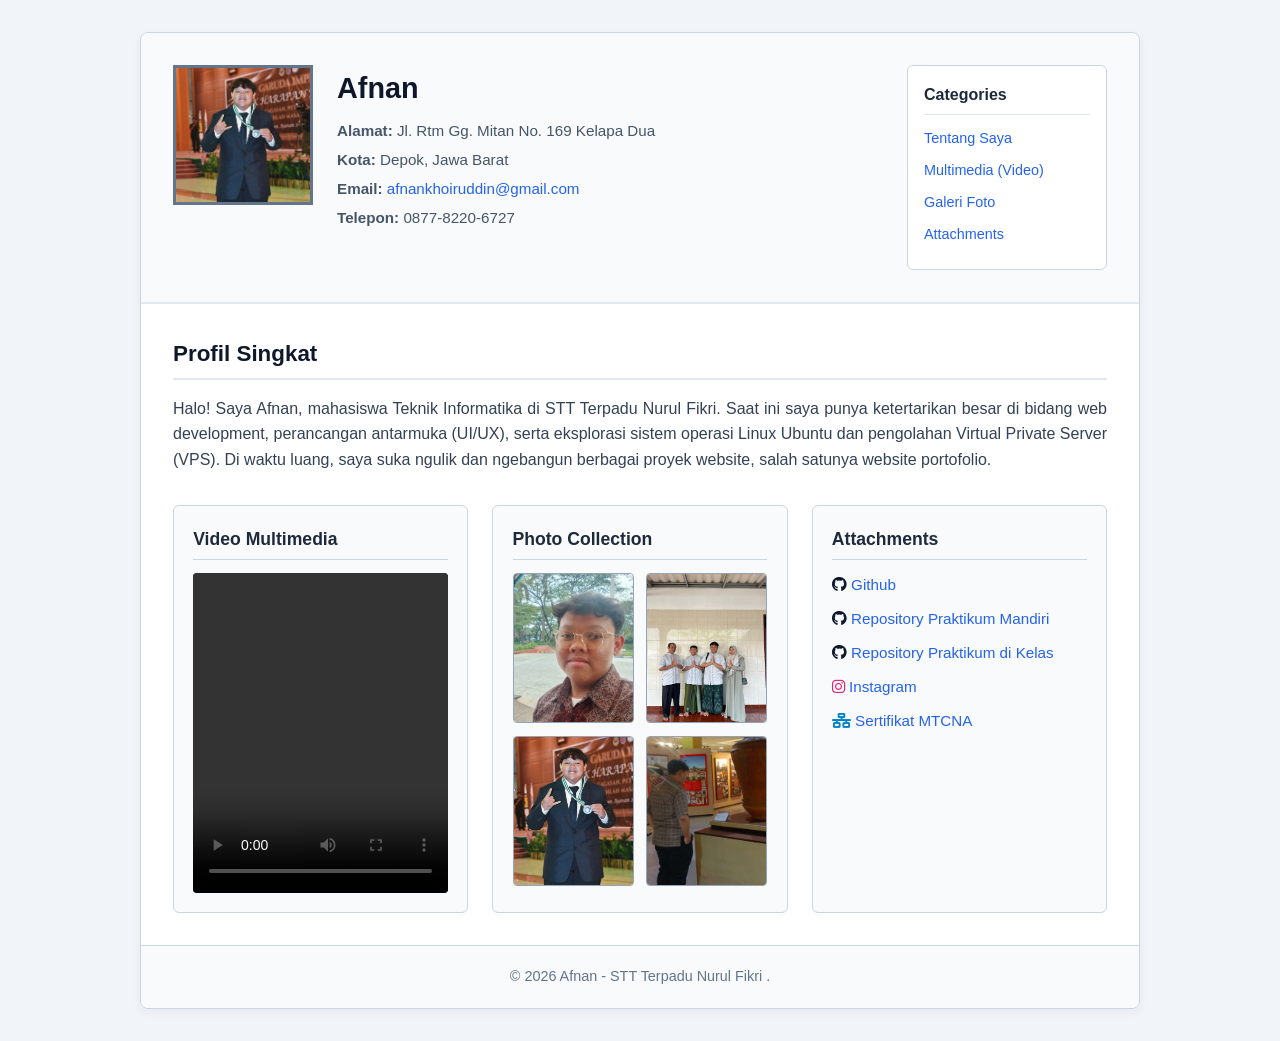
==== praktikummandiri03/index.html @ 67d00181 "Add praktikummandiri03" ====
<!doctype html>
<html lang="id">
  <head>
    <meta charset="UTF-8" />
    <meta name="viewport" content="width=device-width, initial-scale=1.0" />
    <title>Praktikum 3 - Web Profile Layout</title>
    <link
      rel="stylesheet"
      href="https://cdnjs.cloudflare.com/ajax/libs/font-awesome/6.4.0/css/all.min.css"
    />
    <link rel="stylesheet" href="style.css" />
  </head>
  <body>
    <div class="wrapper">
      <header class="profile-header">
        <div class="profile-avatar">
          <img src="assets/img/profile.png" alt="Profile Picture" />
        </div>
        <div class="profile-details">
          <h1>Afnan</h1>
          <p><strong>Alamat:</strong> Jl. Rtm Gg. Mitan No. 169 Kelapa Dua</p>
          <p><strong>Kota:</strong> Depok, Jawa Barat</p>
          <p>
            <strong>Email:</strong>
            <a href="mailto:afnan@example.com">afnankhoiruddin@gmail.com</a>
          </p>
          <p><strong>Telepon:</strong> 0877-8220-6727</p>
        </div>
        <div class="categories-widget">
          <h3>Categories</h3>
          <ul>
            <li><a href="#about">Tentang Saya</a></li>
            <li><a href="#video">Multimedia (Video)</a></li>
            <li><a href="#gallery">Galeri Foto</a></li>
            <li><a href="#attachments">Attachments</a></li>
          </ul>
        </div>
      </header>

      <main class="main-content">
        <article id="about" class="bio-article">
          <h2>Profil Singkat</h2>
          <p>
            Halo! Saya Afnan, mahasiswa Teknik Informatika di STT Terpadu Nurul
            Fikri. Saat ini saya punya ketertarikan besar di bidang web
            development, perancangan antarmuka (UI/UX), serta eksplorasi sistem
            operasi Linux Ubuntu dan pengolahan Virtual Private Server (VPS). Di
            waktu luang, saya suka ngulik dan ngebangun berbagai proyek website,
            salah satunya website portofolio.
          </p>
        </article>

        <section class="bottom-sections">
          <div class="box video-box" id="video">
            <h3>Video Multimedia</h3>
            <div class="video-container">
              <video controls width="100%">
                <source src="assets/video/video.mp4" type="video/mp4" />
                Browser Anda tidak mendukung tag video.
              </video>
            </div>
          </div>

          <div class="box gallery-box" id="gallery">
            <h3>Photo Collection</h3>
            <div class="gallery-grid">
              <div class="gallery-item">
                <img src="assets/img/foto1.jpeg" alt="Foto 1" />
              </div>
              <div class="gallery-item">
                <img src="assets/img/foto2.jpeg" alt="Foto 2" />
              </div>
              <div class="gallery-item">
                <img src="assets/img/foto3.png" alt="Foto 3" />
              </div>
              <div class="gallery-item">
                <img src="assets/img/foto4.jpeg" alt="Foto 4" />
              </div>
            </div>
          </div>

          <div class="box attachments-box" id="attachments">
            <h3>Attachments</h3>
            <ul class="attachment-list">
              <li>
                <i class="fa-brands fa-github" style="color: #0f172a"></i>
                <a href="https://github.com/AfnanHK" target="_blank">Github</a>
              </li>
              <li>
                <i class="fa-brands fa-github" style="color: #0f172a"></i>
                <a
                  href="https://github.com/AfnanHK/praktikum_mandiri_uiux"
                  target="_blank"
                  >Repository Praktikum Mandiri</a
                >
              </li>
              <li>
                <i class="fa-brands fa-github" style="color: #0f172a"></i>
                <a
                  href="https://github.com/AfnanHK/praktikum_uiux"
                  target="_blank"
                  >Repository Praktikum di Kelas</a
                >
              </li>
              <li>
                <i class="fa-brands fa-instagram" style="color: #db2777"></i>
                <a href="http://instagram.com/afnanhk15" target="_blank"
                  >Instagram</a
                >
              </li>
              <li></li>
              <li>
                <i class="fa-solid fa-network-wired" style="color: #0284c7"></i>
                <a href="assets/file/mtcna.pdf" target="_blank"
                  >Sertifikat MTCNA</a
                >
              </li>
            </ul>
          </div>
        </section>
      </main>

      <footer>
        <p>&copy; 2026 Afnan - STT Terpadu Nurul Fikri .</p>
      </footer>
    </div>
  </body>
</html>
---- praktikummandiri03/style.css ----
* {
    margin: 0;
    padding: 0;
    box-sizing: border-box;
    font-family: 'Segoe UI', Tahoma, Geneva, Verdana, sans-serif;
}

body {
    background-color: #f1f5f9;
    color: #1e293b;
    line-height: 1.6;
    padding: 2rem 1rem;
}

.wrapper {
    max-width: 1000px;
    margin: 0 auto;
    background: #ffffff;
    border: 1px solid #cbd5e1;
    border-radius: 8px;
    box-shadow: 0 4px 12px rgba(0, 0, 0, 0.05);
    overflow: hidden;
}

.profile-header {
    display: flex;
    gap: 1.5rem;
    padding: 2rem;
    background: #f8fafc;
    border-bottom: 2px solid #e2e8f0;
    align-items: flex-start;
    flex-wrap: wrap;
}

.profile-avatar img {
    width: 140px;
    height: 140px;
    border: 3px solid #64748b;
    object-fit: cover;
    background: #e2e8f0;
}

.profile-details {
    flex: 1;
    min-width: 260px;
}

.profile-details h1 {
    font-size: 1.8rem;
    color: #0f172a;
    margin-bottom: 0.5rem;
}

.profile-details p {
    font-size: 0.95rem;
    color: #475569;
    margin-bottom: 0.3rem;
}

.profile-details a {
    color: #2563eb;
    text-decoration: none;
}

.profile-details a:hover {
    text-decoration: underline;
}

.categories-widget {
    background: #ffffff;
    border: 1px solid #cbd5e1;
    padding: 1rem;
    width: 200px;
    border-radius: 6px;
}

.categories-widget h3 {
    font-size: 1rem;
    border-bottom: 1px solid #e2e8f0;
    padding-bottom: 0.4rem;
    margin-bottom: 0.6rem;
    color: #1e293b;
}

.categories-widget ul {
    list-style: none;
    padding-left: 0;
}

.categories-widget li {
    margin-bottom: 0.4rem;
}

.categories-widget a {
    color: #2563eb;
    text-decoration: none;
    font-size: 0.9rem;
}

.categories-widget a:hover {
    text-decoration: underline;
}

.main-content {
    padding: 2rem;
}

.bio-article {
    margin-bottom: 2rem;
}

.bio-article h2 {
    font-size: 1.4rem;
    margin-bottom: 1rem;
    color: #0f172a;
    border-bottom: 2px solid #e2e8f0;
    padding-bottom: 0.4rem;
}

.bio-article p {
    margin-bottom: 1rem;
    color: #334155;
    text-align: justify;
}

.bottom-sections {
    display: grid;
    grid-template-columns: repeat(auto-fit, minmax(280px, 1fr));
    gap: 1.5rem;
}

.box {
    background: #f8fafc;
    border: 1px solid #cbd5e1;
    border-radius: 6px;
    padding: 1.2rem;
}

.box h3 {
    font-size: 1.1rem;
    margin-bottom: 0.8rem;
    color: #1e293b;
    border-bottom: 1px solid #cbd5e1;
    padding-bottom: 0.4rem;
}

.video-box {
    display: flex;
    flex-direction: column;
}

.video-container {
    width: 100%;
    height: 320px;
    overflow: hidden;
    border-radius: 4px;
    background: #000;
}

.video-container video {
    width: 100%;
    height: 100%;
    object-fit: cover;
    border-radius: 4px;
}

.gallery-grid {
    display: grid;
    grid-template-columns: repeat(2, 1fr);
    gap: 0.8rem;
}

.gallery-item img {
    width: 100%;
    height: 150px;
    object-fit: cover;
    object-position: center;
    border: 1px solid #94a3b8;
    border-radius: 4px;
    display: block;
}   

.attachment-list {
    list-style: none;
    padding: 0;
}

.attachment-list li {
    margin-bottom: 0.6rem;
    font-size: 0.95rem;
}

.attachment-list a {
    color: #2563eb;
    text-decoration: none;
}

.attachment-list a:hover {
    text-decoration: underline;
}

footer {
    background: #f8fafc;
    text-align: center;
    padding: 1.2rem;
    border-top: 1px solid #cbd5e1;
    color: #64748b;
    font-size: 0.9rem;
}
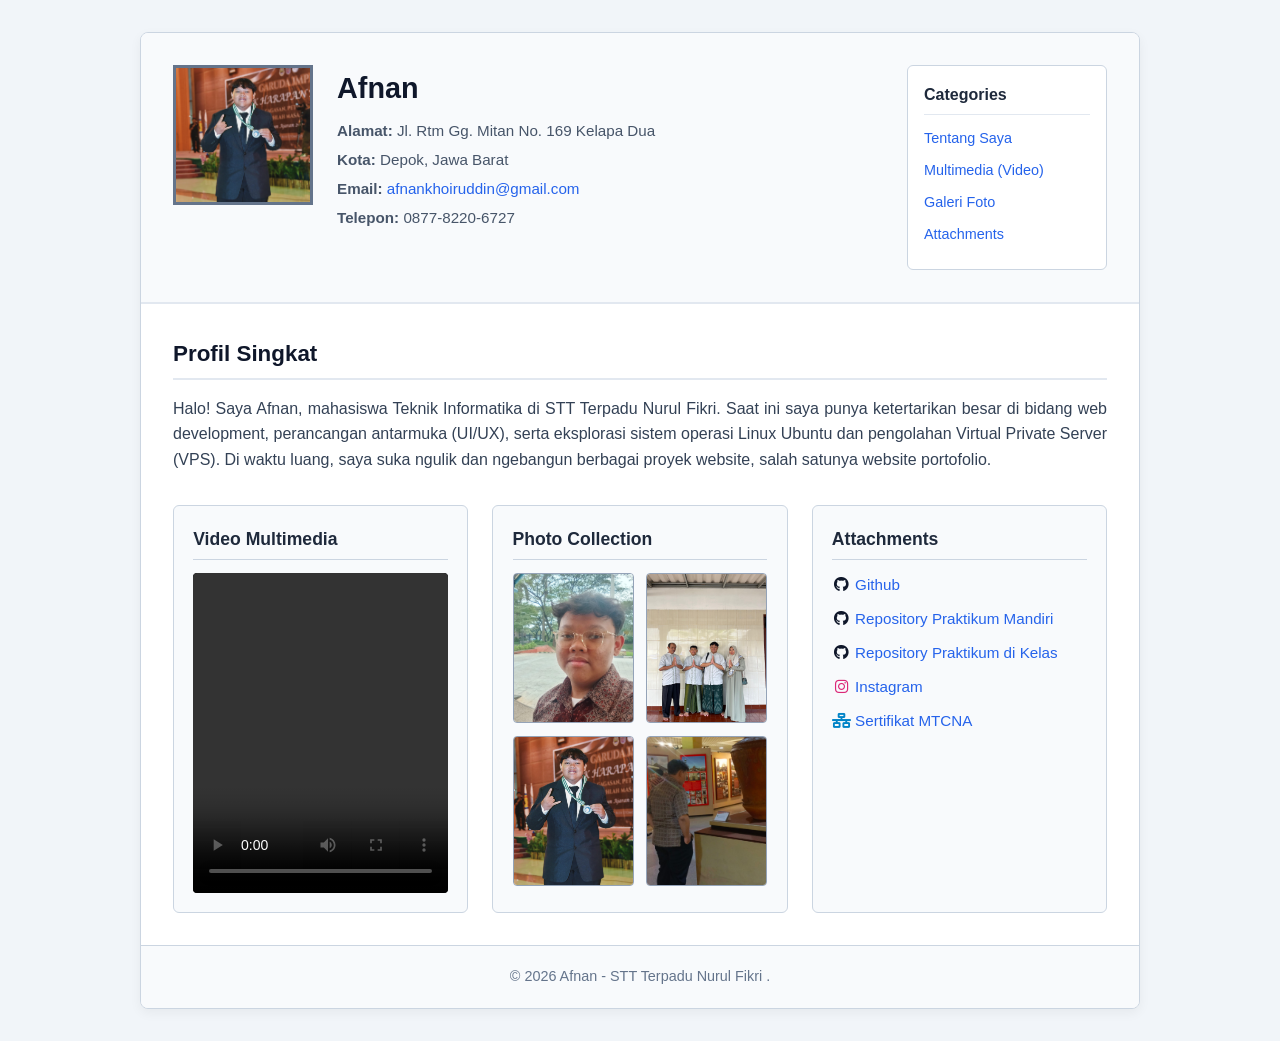
==== commit 7a9500a6: "update" ====
--- a/praktikummandiri03/index.html
+++ b/praktikummandiri03/index.html
@@ -83,11 +83,11 @@
             <h3>Attachments</h3>
             <ul class="attachment-list">
               <li>
-                <i class="fa-brands fa-github" style="color: #0f172a"></i>
+                <i class="fa-brands fa-github fa-fw" style="color: #0f172a"></i>
                 <a href="https://github.com/AfnanHK" target="_blank">Github</a>
               </li>
               <li>
-                <i class="fa-brands fa-github" style="color: #0f172a"></i>
+                <i class="fa-brands fa-github fa-fw" style="color: #0f172a"></i>
                 <a
                   href="https://github.com/AfnanHK/praktikum_mandiri_uiux"
                   target="_blank"
@@ -95,7 +95,7 @@
                 >
               </li>
               <li>
-                <i class="fa-brands fa-github" style="color: #0f172a"></i>
+                <i class="fa-brands fa-github fa-fw" style="color: #0f172a"></i>
                 <a
                   href="https://github.com/AfnanHK/praktikum_uiux"
                   target="_blank"
@@ -103,14 +103,19 @@
                 >
               </li>
               <li>
-                <i class="fa-brands fa-instagram" style="color: #db2777"></i>
+                <i
+                  class="fa-brands fa-instagram fa-fw"
+                  style="color: #db2777"
+                ></i>
                 <a href="http://instagram.com/afnanhk15" target="_blank"
                   >Instagram</a
                 >
               </li>
-              <li></li>
               <li>
-                <i class="fa-solid fa-network-wired" style="color: #0284c7"></i>
+                <i
+                  class="fa-solid fa-network-wired fa-fw"
+                  style="color: #0284c7"
+                ></i>
                 <a href="assets/file/mtcna.pdf" target="_blank"
                   >Sertifikat MTCNA</a
                 >
